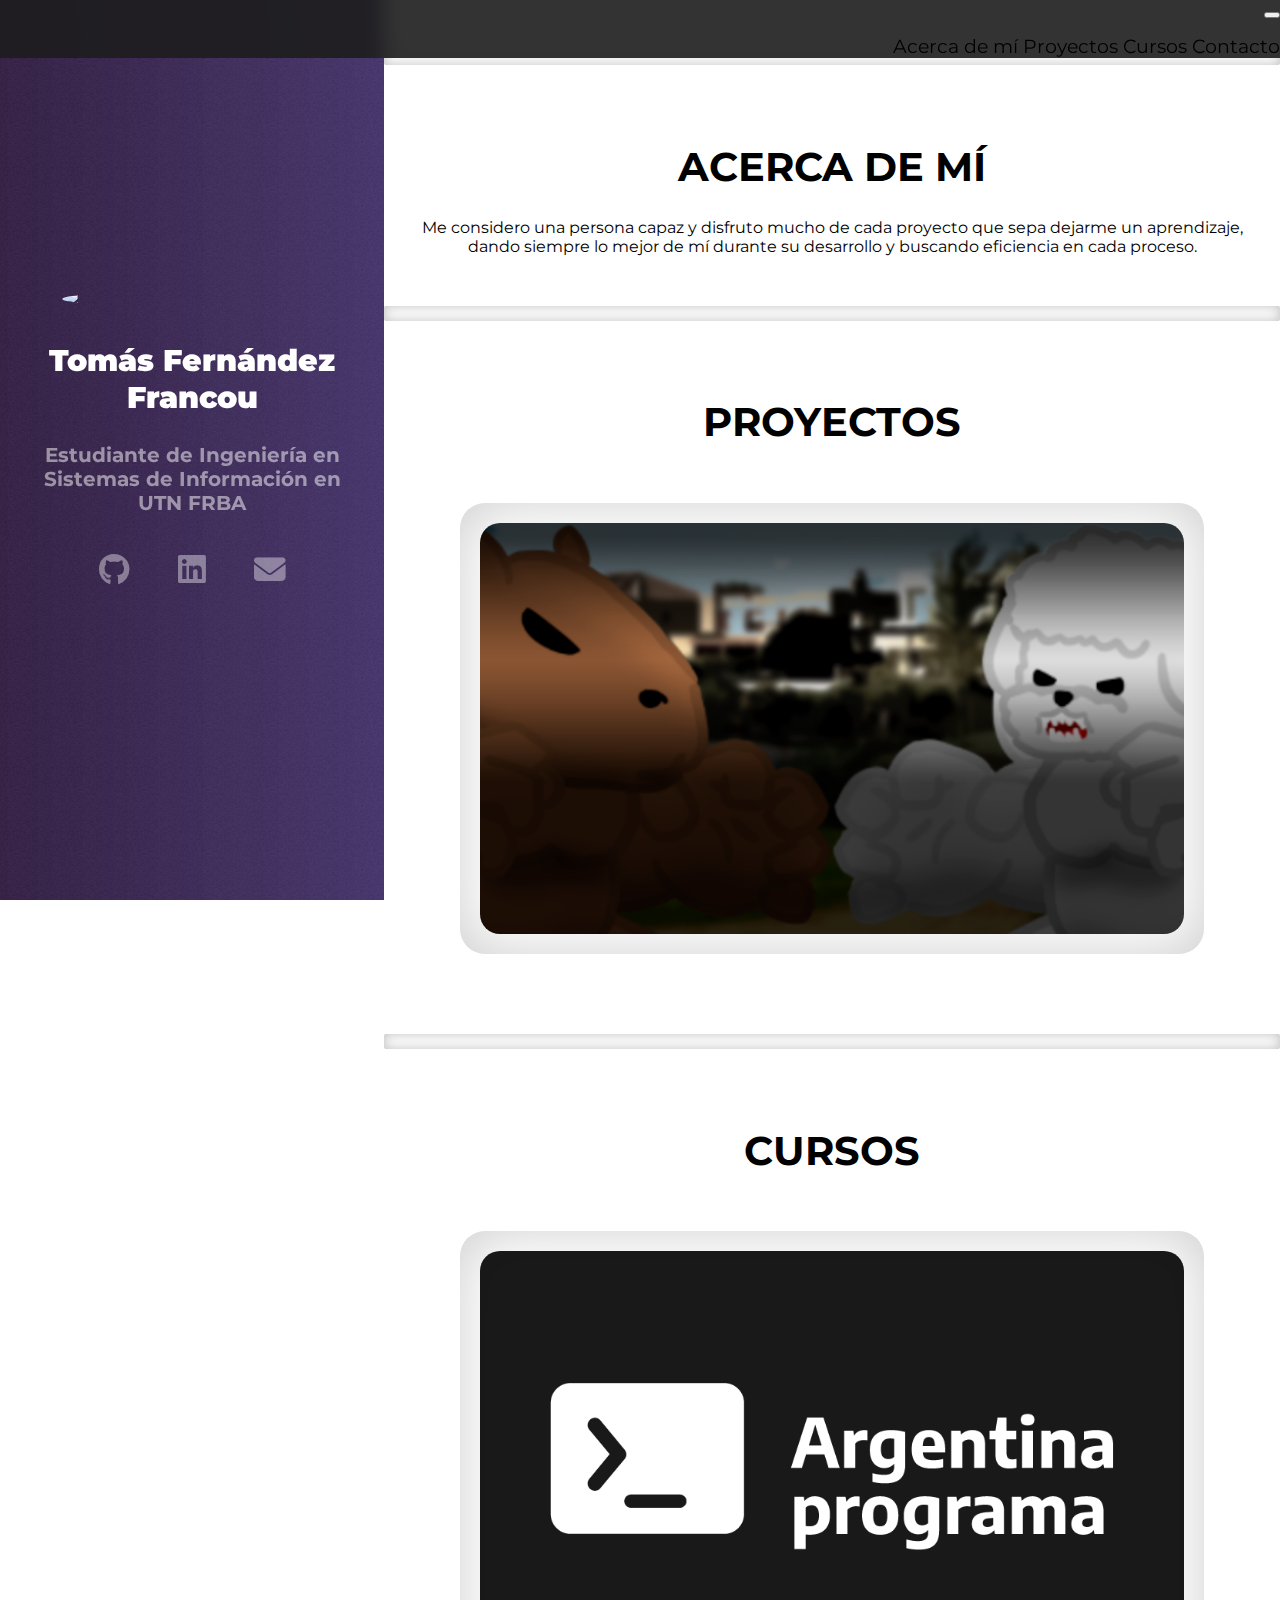
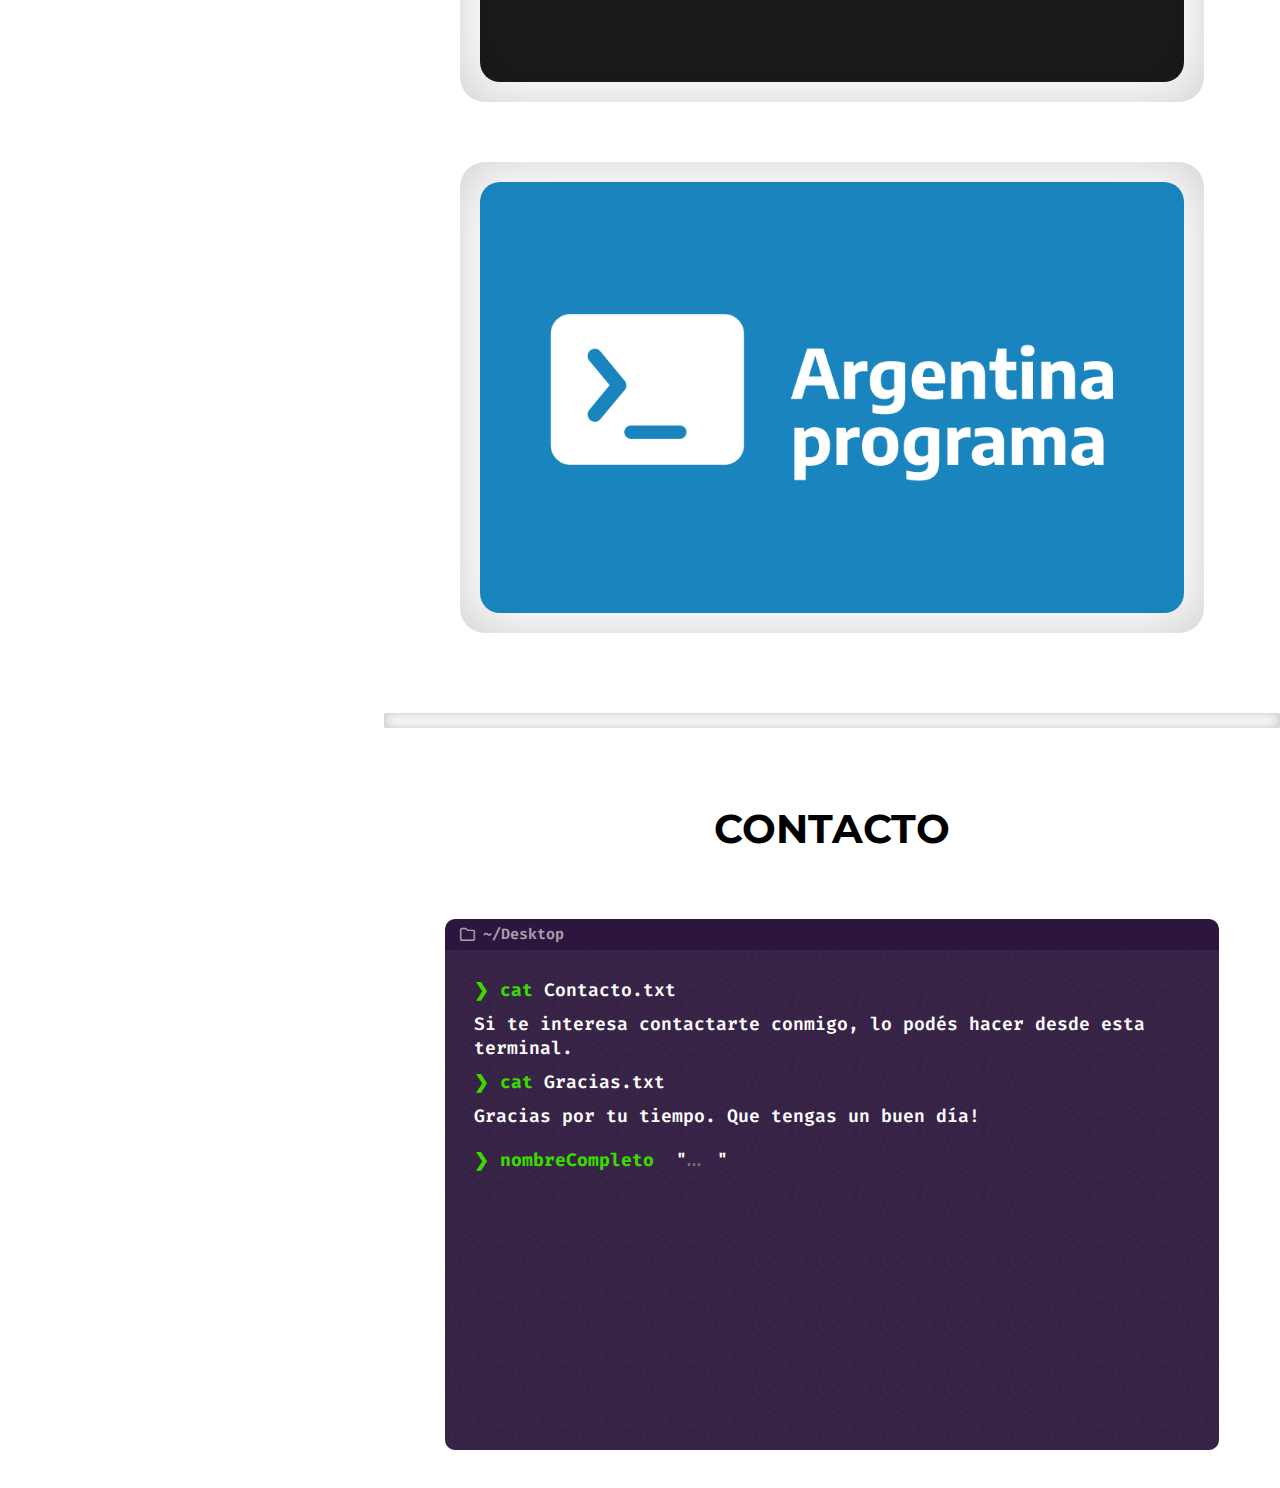
==== index.html @ 9dc9bf64 "Primer commit" ====
<!DOCTYPE html>
<html>
	<head>
		<link rel="preconnect" href="https://fonts.googleapis.com">
		<link rel="preconnect" href="https://fonts.gstatic.com" crossorigin>
		<link href="https://fonts.googleapis.com/css2?family=Fira+Code:wght@400;700&display=swap" rel="stylesheet">
		<link href="https://fonts.googleapis.com/css2?family=Montserrat:wght@600&display=swap" rel="stylesheet">
		<link href="https://fonts.googleapis.com/css2?family=Montserrat:wght@800&display=swap" rel="stylesheet">
		<link href="https://cdn.jsdelivr.net/npm/bootstrap@5.2.3/dist/css/bootstrap.min.css" rel="stylesheet" integrity="sha384-rbsA2VBKQhggwzxH7pPCaAqO46MgnOM80zW1RWuH61DGLwZJEdK2Kadq2F9CUG65" crossorigin="anonymous">
		<link rel="stylesheet" href="https://cdn.jsdelivr.net/npm/bootstrap-icons@1.10.2/font/bootstrap-icons.css">
		<link rel="stylesheet" href="assets/css/all.min.css">
		<link rel="stylesheet" href="assets/css/desktop.css" />
		<title>My Web Portfolio</title>
		<meta charset="UTF-8" />
		<meta name="viewport" content="width=device-width, initial-scale=1"/>
	</head>
	<nav id="navbar" class="navbar navbar-dark" style="background-color: rgba(29, 29, 29, 0.9);backdrop-filter: blur(10px);z-index: 10;">
		<div class="container-fluid text-white">
			<span></span>
			<button class="navbar-toggler" type="button" data-bs-toggle="collapse" data-bs-target="#navbarNavAltMarkup" aria-controls="navbarNavAltMarkup" aria-expanded="false" aria-label="Toggle navigation">
				<span class="navbar-toggler-icon "></span>
			</button>
		  <div class="collapse navbar-collapse" id="navbarNavAltMarkup" style="font-size: larger;">
			<div class="navbar-nav" style="padding-top: 15px;">
				<a class="nav-link" id="infoIndex">Acerca de mí</a>
			  <a class="nav-link" id="projIndex">Proyectos</a>
			  <a class="nav-link" id="coursesIndex">Cursos</a>
			  <a class="nav-link" id="contactIndex">Contacto</a>
			</div>
		  </div>
		</div>
	  </nav>
	<body>
		<div id="popup">
			<div id="fullsize__avatar">
				<button class="fa-sharp fa-solid fa-xmark" id="closeX"></button>
				<img class="image__img" id="fsize__AvatarImg" src="images/avatarImage.png">
			</div>
		</div>
		<div class="profile">
			<div id="avatar">
				<img class="image__img" id="thumb__AvatarImg" src="images/avatarImage.png">
				<div class="image__overlay">
					AMPLIAR IMAGEN
				</div>
			</div>
			<h1><strong>Tomás Fernández Francou</strong><br></h1>
			<h2>Estudiante de Ingeniería en Sistemas de Información en UTN FRBA</h2>
			<div class="icons">
				<i><a target=”_blank” href="https://www.github.com/TfernandezFrancou" class="icon fa-brands fa-github"></a></i>
				<i><a target=”_blank” href="https://www.linkedin.com/in/TfernandezFrancou" class="icon fa-brands fa-linkedin"></a></i>
				<i><a target=”_blank” href="mailto:fernandezftomas@gmail.com" class="icon fa-solid fa-envelope"></a></i>
			</div>
		</div>
		<div id="rightContainer">
			<hr class="divider" id="infoDiv">
			<div id="info">
				<h1>ACERCA DE MÍ</h1>
				Me considero una persona capaz y disfruto mucho de cada proyecto que sepa dejarme un aprendizaje, dando siempre lo mejor de mí durante su desarrollo y buscando eficiencia en cada proceso.
			</div>
			<hr class="divider" id="projectsDiv">
			<div id="projects">
				<h1>PROYECTOS</h1>
				<div class="project">
					<div class="canvas">
						<img class="image__img" src="images/NightmareInNordelta.png">
						<div class="image__overlay">
							<h1>NIGHTMARE IN NORDELTA</h1>
							<div class="description">
								Juego desarrollado en Wollok, lenguaje puramente orientado a objetos.
							</div>
							<button class="viewMore" id="NID__btn">VER MÁS</button>
						</div>
					</div>
				</div>
			</div>
			<hr class="divider" id="coursesDiv">
			<div id="courses">
				<h1>CURSOS</h1>
				<div class="curso">
					<div class="canvas">
						<img class="image__img" src="images/ArgentinaPrograma.png">
						<div class="image__overlay">
							<h1>#SeProgramar</h1>
							<div class="description">
								Primera etapa del programa de capacitación Argentina Programa
							</div>
							<button class="viewMore" id="seProgramar__btn">VER MÁS</button>
						</div>
					</div>
				</div>
				<div class="curso">
					<div class="canvas">
						<img class="image__img" id="yoProgramo" src="images/ArgentinaPrograma.png">
						<div class="image__overlay">
							<h1>#YoProgramo</h1>
							<div class="description">
								Segunda etapa del programa de capacitación Argentina Programa
							</div>
							<button class="viewMore" id="yoProgramo__Btn">EN CURSO</button>
						</div>
					</div>
				</div>
			</div>
			<hr class="divider" id="contactDiv">
			<div id="contact">
				<h1>CONTACTO</h1>
				<div id="termWrapper">
					<div id="status__bar">
						<a class="fa-regular fa-folder"></a> ~/Desktop
					</div>
					<div id="term">
						<div class="command">
							<strong>❯  cat</strong>Contacto.txt
							<div class="output">
								Si te interesa contactarte conmigo, lo podés hacer desde esta terminal.
							</div>
						</div>
						<div class="command">
							<strong>❯  cat</strong>Gracias.txt
							<div class="output">
								Gracias por tu tiempo. Que tengas un buen día!
							</div>
						</div>
						<div class="command">
							<form action="https://formsubmit.co/73a8b0ef39a7cae4527953863e708e17" method="POST" autocomplete="off">
								<div class="output" id="name">
									<strong>❯  nombreCompleto</strong> "<input id="nameInput" name="name" type="text" placeholder="..." maxlength="50" required>"
								</div>
								<div class="output" id="email">
									<strong>❯  email</strong> "<input id="emailInput" name="email" type="email" placeholder="..." maxlength="50" required>"
								</div>
								<div class="output" id="message">
									<strong>❯  mensaje</strong><textarea id="msgInput" name="message" type="text">"..."</textarea>
								</div>
								<button type="submit" id="send"></button><br>
							</form>
						</div>
					</div>
				</div>
			</div>
		</div>
		<script src="https://cdn.jsdelivr.net/npm/bootstrap@5.2.3/dist/js/bootstrap.bundle.min.js" integrity="sha384-kenU1KFdBIe4zVF0s0G1M5b4hcpxyD9F7jL+jjXkk+Q2h455rYXK/7HAuoJl+0I4" crossorigin="anonymous"></script>
		<script src="https://ajax.googleapis.com/ajax/libs/jquery/3.6.1/jquery.min.js"></script>
		<script src="assets/js/app.js"></script>
	</body>
</html>
---- assets/css/desktop.css ----
@import url("https://fonts.googleapis.com/css?family=Source+Sans+Pro:400,400italic");

html {
    overflow-x: hidden;
	box-sizing: border-box;
}

html, .profile {
	font-family: 'Montserrat', sans-serif;
}

.profile {
	position: fixed;
	left: 0;
	top: 0;
	height: 100vh;
	width: 30vw;
	padding: 30px;
	background-image: url("images/overlay.png"), linear-gradient(90deg, rgb(68, 35, 94), rgba(93, 66, 211, 0.8));
	background-size: auto, 200%;
}

body {
	overflow-x: hidden;
	position: relative;
	margin: 0;
	padding: 0;
}

.profile strong {
	color: #ffffff;
}

.profile h1 {
	padding-top: 25px;
}

.profile h1, .profile h2 {
	color: rgba(255, 255, 255, 0.5);
}

.profile h1 {
	font-size: 30px;
	margin: 10px;
}

.profile h2 {
	font-size: 20px;
}

.project, .curso {
	text-align: center;
	box-sizing: content-box;
	padding: 20px;
	width: 80vw;
	margin-top: 30px;
	margin-bottom: 30px;
	box-shadow: inset 0 0 60px rgba(0, 0, 0, 0.2);
	border-radius: 25px;
}

.image__overlay, .description, .project, .canvas, .profile, #projects, #courses, #rightContainer, #info, #popup, #bmItems, #contact, #termWrapper, body {
	display: flex;
	flex-direction: column;
	text-align: center;
	align-items: center;
	justify-content: center;
}

#rightContainer img,
#rightContainer .image__overlay,
.project, .curso {
	width: 55vw;
}

#rightContainer {
	margin: 0;
	margin-left: auto;
	width: 70vw;
	background-color: white;
}

.navbar-header {
	position: absolute;
	margin-top: 0;
	margin-right: 0;
	margin-left: auto;
	align-items: flex-end;
	background: rgba(0, 0, 0, 0.9);
	backdrop-filter: blur(5px);
	top: 0;
	right: 0;
	z-index: 1;
	width: 70vw;
	height: 7vh;
	color: white;
	font-size: 3.5vh;
}

#popup {
	position: fixed;
	z-index: 2;
	top: 0;
	left: 0;
	width: 100vw;
	height: 100vh;
	background: rgba(0, 0, 0, 0.5);
	backdrop-filter: blur(5px);
	visibility: hidden;
}

.icon {
	color: rgba(255, 255, 255, 0.4);
	text-decoration: none;
	border-bottom: none;
	position: relative;
	padding: 0 20px 0;
}

.icon:hover {
	color: white;
}

.icon:before {
	display: inline-block;
	font-style: normal;
	font-variant: normal;
	text-rendering: auto;
	line-height: 1;
	text-transform: none !important;
	font-family: 'Font Awesome 5 Free';
	font-weight: 400;
}

.icon.fa-solid:before {
	font-weight: 900;
}

.icon.fa-brands:before {
	font-family: 'Font Awesome 5 Brands';
}

.icons {
	padding: 20px;
	font-size: 3.5vh;
}

.icons:active {
	color: none;
}

::-webkit-scrollbar {
    display: none;
}

*, *:before, *:after {
	box-sizing: inherit;
}

.project img, .curso img {
	background: rgba(0, 0, 0, 0.9);
	width: 80vw;
	height: 74%;
	border-radius: 20px;
}

.canvas{
	position: relative;
}

#avatar img {
	border-radius: 100%;
}

#avatar {
	cursor: pointer;
	position: relative;
	width: 80%;
	max-width: 400px;
}

.image__img {
	display: block;
	width: 100%;
}

.image__overlay {
	position: absolute;
	background-image: url("images/overlay.png");
	background: rgba(0, 0, 0, 0.5);
	backdrop-filter: blur(8px);
	color: rgba(255, 255, 255, 1);
	font-size: auto;
	font-weight: bolder;
	opacity: 0;
	transition: opacity 0.25s;
}

.image__overlay:hover {
	opacity: 1;
}

#avatar .image__overlay {
	font-size: 125%;
	top: 0;
	left: 0;
	width: 100%;
	height: 100%;
	backdrop-filter: blur(6px);
	border-radius: 100%;
}

.project .image__overlay, .curso .image__overlay{
	bottom: 0;
	left: 0;
	width: 80vw;
	height: 100%;
	border-radius: 20px;
	font-size: 150%;
}

input, #msgInput {
	font-weight: 600;
	font-size: 18px;
	color: white;
	text-align: left;
	background-color: rgba(255, 255, 255, 0);
	caret-color: rgb(250, 208, 0);
	padding: 0;
	border: none;
    outline: none;
    -webkit-box-shadow: none;
    -moz-box-shadow: none;
    box-shadow: none;

    resize: none;
}

input {
	width: 3ch;
}

#termWrapper {
	font-family: 'Fira Code', monospace;
	font-weight: 600;
	width: 100%;
	min-width: 50%;
	overflow: hidden;
	position: relative;
	padding: 3vw;
}

#term {
	position: relative;
	width: 100%;
	max-width: 100%;
	display: flex;
	flex-direction: column;
	text-align: left;
	padding: 0.3in;
	padding-bottom: 0;
	height: 500px;
	border-radius: 0 0 10px 10px;
	font-size: 18px;
	color: white;
	background-image: url("images/overlay.png");
	background-color: rgb(68, 35, 94);
	overflow-y: scroll;
}

#term strong {
	color: rgb(58, 217, 0);
	margin-right: 1ch;
}

#status__bar {
	position: relative;
	text-align: left;
	display: flex;
	flex-direction: row;
	align-items: center;
	width: 100%;
	max-width: 100%;
	height: 6%;
	background-color: rgb(44, 22, 61);
	font-size: 15px;
	border-radius: 10px 10px 0 0;
	color: rgba(255, 255, 255, 0.6);
}

.fa-folder {
	color: rgba(255, 255, 255, 0.6);
	padding: 8px;
	padding-left: 15px;
}

.output {
	text-align: left;
	padding-top: 10px;
	padding-bottom: 10px;
}

.divider {
	margin: 50px;
	width: 100%;
	height: 15px;
	border-radius: 2px;
	box-shadow: inset 0 0 12px rgba(0, 0, 0, 0.5);
	opacity: 0.5;
	border: none;
}

#projects, #courses, #info, #contact {
	font-family: 'Montserrat', sans-serif;
	z-index: 0;
	width: 95%;
	border-radius: 20px;
}

#projects h1, #courses h1, #info h1, #contact h1 {
	font-weight: bold;
	font-size: 40px;
}

#yoProgramo {
	background-color: rgba(0, 119, 182, 0.9);
}


#fullsize__avatar {
	position: relative;
	width: 700px;
	height: 700px;
}

#fullsize__avatar img {
	width: 700px;
	border-radius: 10px;
}

#closeX {
	position: absolute;
	width: auto;
	height: auto;
	top: 0;
	right: 0;
	margin: 15px;
	justify-content: end;
	font-size: 40px;
	background: none;
	border: none;
	cursor: pointer;
	color: rgba(255, 255, 255, 0.4);
}

#closeX:hover {
	color: white;
}

.command{
	display: inline;
	align-items: center;
}

#email, #message , #send{
	display: none;
}

#msgInput {
	width: 55vw;
	overflow-y: hidden;
	position: absolute;
	left: 50px;
	text-indent: 90px;
	padding-bottom: 0;
}

#burgerMenu {
	position: absolute;
	display: flex;
	flex-direction: column;
	text-align: center;
	top: 0;
	right: 0;
	width: 250px;
	height: auto;
	background: rgba(0, 0, 0, 0.9);
	border-radius: 0 0 10px 10px;
	visibility: hidden;
}

.bmIcon {
	padding: 0.1in;
	margin: 0;
	cursor: pointer;
	text-align: right;
}

ul {
	padding: 20px;
	list-style-type: none;
}

.bmItem {
	padding: 5px;
	color: rgba(255, 255, 255, 0.4);
	cursor: pointer;
}

.bmItem:hover {
	color: white;
}

#bmItems {
	font-size: 30px;
	margin: 0;
}

.viewMore {
	font-weight: 900;
	border: none;
	background: rgba(255, 255, 255, 0.15);
	border-radius: 10px;
	color: rgba(255, 255, 255, 0.8);
	padding: 10px;
	margin: 30px;
}

#yoProgramo__Btn:hover {
	cursor: default;
}

.description {
	font-weight: 600;
	width: 60%;
	color: rgba(255, 255, 255, 0.6);
	font-size: 20px;
}

#message {
	padding-right: 0;
}

.nav-link {
    cursor: pointer;
}

.navbar {
	position: fixed;
	text-align: right;
	top: 0;
	left: 0;
	width: 100vw;
}
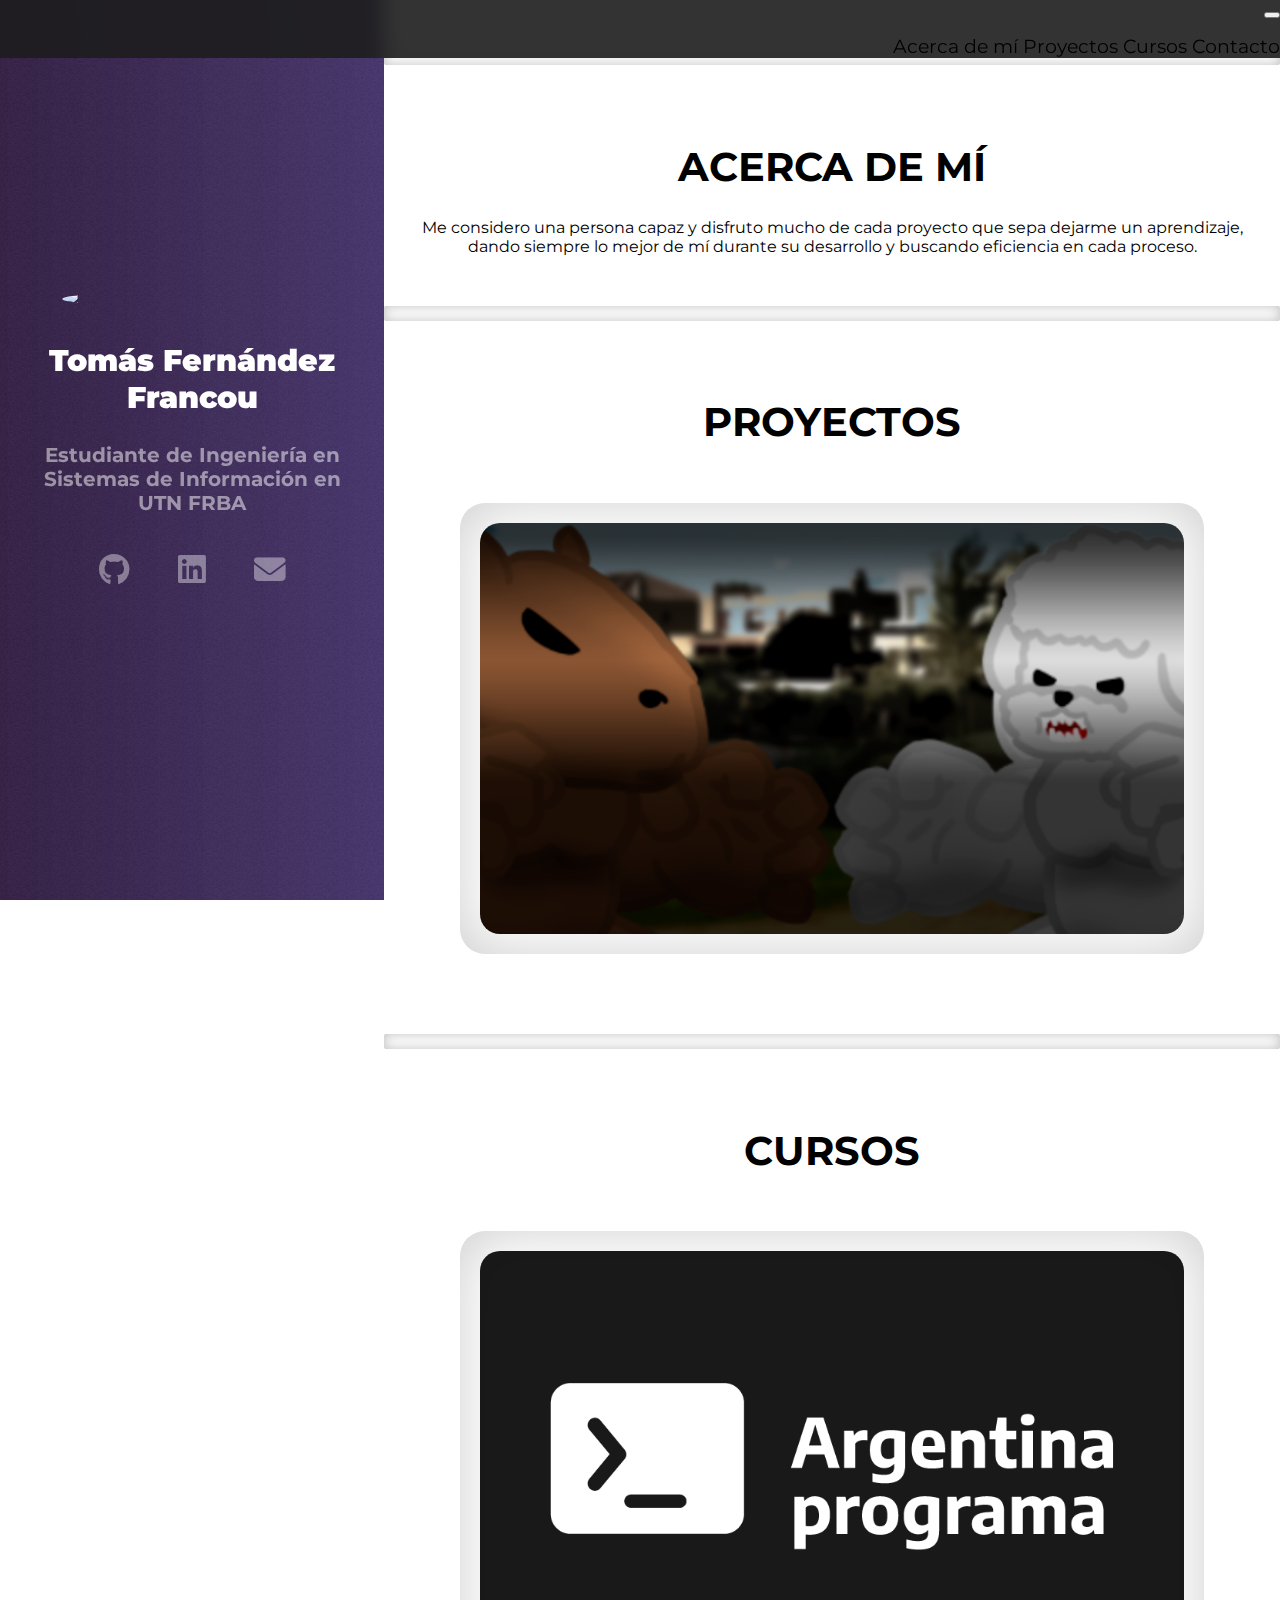
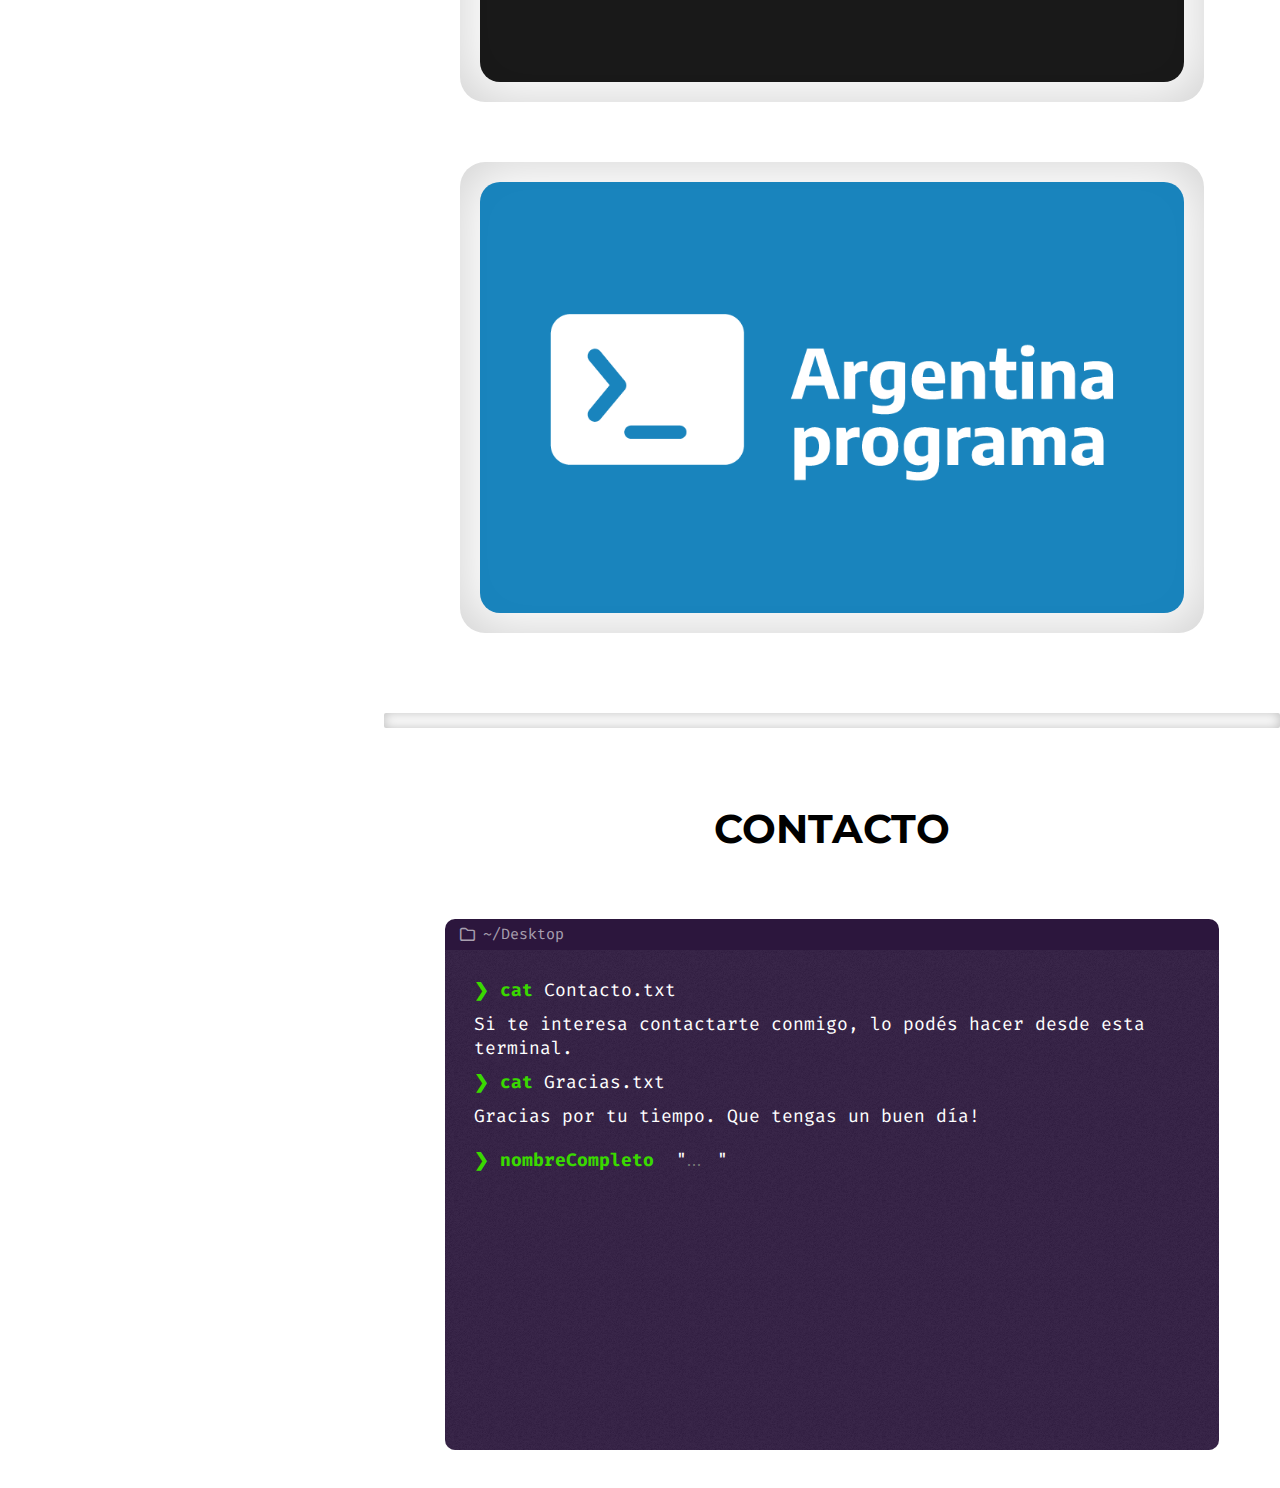
==== commit 4027b69d: "Mobile 0.1" ====
--- a/index.html
+++ b/index.html
@@ -9,7 +9,7 @@
 		<link href="https://cdn.jsdelivr.net/npm/bootstrap@5.2.3/dist/css/bootstrap.min.css" rel="stylesheet" integrity="sha384-rbsA2VBKQhggwzxH7pPCaAqO46MgnOM80zW1RWuH61DGLwZJEdK2Kadq2F9CUG65" crossorigin="anonymous">
 		<link rel="stylesheet" href="https://cdn.jsdelivr.net/npm/bootstrap-icons@1.10.2/font/bootstrap-icons.css">
 		<link rel="stylesheet" href="assets/css/all.min.css">
-		<link rel="stylesheet" href="assets/css/desktop.css" />
+		<link rel="stylesheet" href="assets/css/styles.css" />
 		<title>My Web Portfolio</title>
 		<meta charset="UTF-8" />
 		<meta name="viewport" content="width=device-width, initial-scale=1"/>
@@ -37,7 +37,7 @@
 				<img class="image__img" id="fsize__AvatarImg" src="images/avatarImage.png">
 			</div>
 		</div>
-		<div class="profile">
+		<div id="profile">
 			<div id="avatar">
 				<img class="image__img" id="thumb__AvatarImg" src="images/avatarImage.png">
 				<div class="image__overlay">
@@ -142,6 +142,7 @@
 		</div>
 		<script src="https://cdn.jsdelivr.net/npm/bootstrap@5.2.3/dist/js/bootstrap.bundle.min.js" integrity="sha384-kenU1KFdBIe4zVF0s0G1M5b4hcpxyD9F7jL+jjXkk+Q2h455rYXK/7HAuoJl+0I4" crossorigin="anonymous"></script>
 		<script src="https://ajax.googleapis.com/ajax/libs/jquery/3.6.1/jquery.min.js"></script>
+		<script src="assets/js/fitty.min.js"></script>
 		<script src="assets/js/app.js"></script>
 	</body>
 </html>--- a/assets/css/styles.css
+++ b/assets/css/styles.css
@@ -0,0 +1,540 @@
+@import url("https://fonts.googleapis.com/css?family=Source+Sans+Pro:400,400italic");
+
+* {
+	user-select: none;
+}
+
+html {
+    overflow-x: hidden;
+	box-sizing: border-box;
+}
+
+html, #profile {
+	font-family: 'Montserrat', sans-serif;
+}
+
+#profile {
+	position: fixed;
+	left: 0;
+	top: 0;
+	height: 100vh;
+	width: 30vw;
+	padding: 30px;
+	background-image: url("images/overlay.png"), linear-gradient(90deg, rgb(68, 35, 94), rgba(93, 66, 211, 0.8));
+	background-size: auto, 200%;
+}
+
+body {
+	overflow-x: hidden;
+	position: relative;
+	margin: 0;
+	padding: 0;
+}
+
+#profile strong {
+	color: #ffffff;
+}
+
+#profile h1 {
+	padding-top: 25px;
+}
+
+#profile h1, #profile h2 {
+	color: rgba(255, 255, 255, 0.5);
+}
+
+#profile h1 {
+	font-size: 30px;
+	margin: 10px;
+}
+
+#profile h2 {
+	font-size: 20px;
+}
+
+.project, .curso {
+	text-align: center;
+	box-sizing: content-box;
+	padding: 20px;
+	width: 80vw;
+	margin-top: 30px;
+	margin-bottom: 30px;
+	box-shadow: inset 0 0 60px rgba(0, 0, 0, 0.2);
+	border-radius: 25px;
+}
+
+.image__overlay, .description, .project, .canvas, #profile, #projects, #courses, #rightContainer, #info, #popup, #bmItems, #contact, #termWrapper, body {
+	display: flex;
+	flex-direction: column;
+	text-align: center;
+	align-items: center;
+	justify-content: center;
+}
+
+#rightContainer img,
+#rightContainer .image__overlay,
+.project, .curso {
+	width: 55vw;
+}
+
+#rightContainer {
+	margin: 0;
+	margin-left: auto;
+	width: 70vw;
+	background-color: white;
+}
+
+.navbar-header {
+	position: absolute;
+	margin-top: 0;
+	margin-right: 0;
+	margin-left: auto;
+	align-items: flex-end;
+	background: rgba(0, 0, 0, 0.9);
+	backdrop-filter: blur(5px);
+	top: 0;
+	right: 0;
+	z-index: 1;
+	width: 70vw;
+	height: 7vh;
+	color: white;
+	font-size: 3.5vh;
+}
+
+#popup {
+	position: fixed;
+	z-index: 2;
+	top: 0;
+	left: 0;
+	width: 100vw;
+	height: 100vh;
+	background: rgba(0, 0, 0, 0.5);
+	backdrop-filter: blur(5px);
+	visibility: hidden;
+}
+
+.icon {
+	color: rgba(255, 255, 255, 0.4);
+	border-bottom: none;
+	position: relative;
+	padding: 0 20px 0;
+}
+
+.fa-regular, .icon {
+	text-decoration: none;
+}
+
+.fa-regular:hover {
+	color: inherit;
+}
+
+.icon:hover {
+	color: white;
+}
+
+.icon:before {
+	display: inline-block;
+	font-style: normal;
+	font-variant: normal;
+	text-rendering: auto;
+	line-height: 1;
+	text-transform: none !important;
+	font-family: 'Font Awesome 5 Free';
+	font-weight: 400;
+}
+
+.icon.fa-solid:before {
+	font-weight: 900;
+}
+
+.icon.fa-brands:before {
+	font-family: 'Font Awesome 5 Brands';
+}
+
+.icons {
+	padding: 20px;
+	font-size: 3.5vh;
+}
+
+.icons:active {
+	color: none;
+}
+
+::-webkit-scrollbar {
+    display: none;
+}
+
+*, *:before, *:after {
+	box-sizing: inherit;
+}
+
+.project img, .curso img {
+	background: rgba(0, 0, 0, 0.9);
+	width: 80vw;
+	height: 74%;
+	border-radius: 20px;
+}
+
+.canvas{
+	position: relative;
+}
+
+#avatar img {
+	border-radius: 100%;
+}
+
+#avatar {
+	cursor: pointer;
+	position: relative;
+	width: 80%;
+	max-width: 400px;
+}
+
+.image__img {
+	display: block;
+	width: 100%;
+}
+
+.image__overlay {
+	position: absolute;
+	background-image: url("images/overlay.png");
+	background: rgba(0, 0, 0, 0.5);
+	backdrop-filter: blur(8px);
+	color: rgba(255, 255, 255, 1);
+	font-size: auto;
+	font-weight: bolder;
+	opacity: 0;
+	transition: opacity 0.25s;
+}
+
+.image__overlay:hover {
+	opacity: 1;
+}
+
+#avatar .image__overlay {
+	font-size: 125%;
+	top: 0;
+	left: 0;
+	width: 100%;
+	height: 100%;
+	backdrop-filter: blur(6px);
+	border-radius: 100%;
+}
+
+.project .image__overlay, .curso .image__overlay{
+	bottom: 0;
+	left: 0;
+	width: 80vw;
+	height: 100%;
+	border-radius: 20px;
+	font-size: 150%;
+}
+
+input, #msgInput {
+	font-size: 18px;
+	color: white;
+	text-align: left;
+	background-color: rgba(255, 255, 255, 0);
+	caret-color: rgb(250, 208, 0);
+	padding: 0;
+	border: none;
+    outline: none;
+    -webkit-box-shadow: none;
+    -moz-box-shadow: none;
+    box-shadow: none;
+
+    resize: none;
+}
+
+input {
+	width: 3ch;
+}
+
+#termWrapper {
+	font-family: 'Fira Code', monospace;
+	width: 100%;
+	min-width: 50%;
+	overflow: hidden;
+	position: relative;
+	padding: 3vw;
+}
+
+#term {
+	position: relative;
+	width: 100%;
+	max-width: 100%;
+	display: flex;
+	flex-direction: column;
+	text-align: left;
+	padding: 0.3in;
+	padding-bottom: 0;
+	height: 500px;
+	border-radius: 0 0 10px 10px;
+	font-size: 18px;
+	color: white;
+	background-image: url("images/overlay.png");
+	background-color: rgb(68, 35, 94);
+	overflow-y: scroll;
+}
+
+#term strong {
+	color: rgb(58, 217, 0);
+	margin-right: 1ch;
+}
+
+#status__bar {
+	position: relative;
+	text-align: left;
+	display: flex;
+	flex-direction: row;
+	align-items: center;
+	width: 100%;
+	max-width: 100%;
+	height: 6%;
+	background-color: rgb(44, 22, 61);
+	font-size: 15px;
+	border-radius: 10px 10px 0 0;
+	color: rgba(255, 255, 255, 0.6);
+}
+
+.fa-folder {
+	color: rgba(255, 255, 255, 0.6);
+	padding: 8px;
+	padding-left: 15px;
+}
+
+.output {
+	text-align: left;
+	padding-top: 10px;
+	padding-bottom: 10px;
+}
+
+.divider {
+	margin: 50px;
+	width: 100%;
+	height: 15px;
+	border-radius: 2px;
+	box-shadow: inset 0 0 12px rgba(0, 0, 0, 0.5);
+	opacity: 0.5;
+	border: none;
+}
+
+#projects, #courses, #info, #contact {
+	font-family: 'Montserrat', sans-serif;
+	z-index: 0;
+	width: 95%;
+	border-radius: 20px;
+}
+
+#projects h1, #courses h1, #info h1, #contact h1 {
+	font-weight: bold;
+	font-size: 40px;
+}
+
+#yoProgramo {
+	background-color: rgba(0, 119, 182, 0.9);
+}
+
+
+#fullsize__avatar {
+	position: relative;
+	width: 700px;
+	height: 700px;
+}
+
+#fullsize__avatar img {
+	width: 700px;
+	border-radius: 10px;
+}
+
+#closeX {
+	position: absolute;
+	width: auto;
+	height: auto;
+	top: 0;
+	right: 0;
+	margin: 15px;
+	justify-content: end;
+	font-size: 40px;
+	background: none;
+	border: none;
+	cursor: pointer;
+	color: rgba(255, 255, 255, 0.4);
+}
+
+#closeX:hover {
+	color: white;
+}
+
+.command{
+	display: inline;
+	align-items: center;
+}
+
+#email, #message , #send{
+	display: none;
+}
+
+#msgInput {
+	width: 55vw;
+	overflow-y: hidden;
+	position: absolute;
+	left: 50px;
+	text-indent: 90px;
+	padding-bottom: 0;
+}
+
+#burgerMenu {
+	position: absolute;
+	display: flex;
+	flex-direction: column;
+	text-align: center;
+	top: 0;
+	right: 0;
+	width: 250px;
+	height: auto;
+	background: rgba(0, 0, 0, 0.9);
+	border-radius: 0 0 10px 10px;
+	visibility: hidden;
+}
+
+.bmIcon {
+	padding: 0.1in;
+	margin: 0;
+	cursor: pointer;
+	text-align: right;
+}
+
+ul {
+	padding: 20px;
+	list-style-type: none;
+}
+
+.bmItem {
+	padding: 5px;
+	color: rgba(255, 255, 255, 0.4);
+	cursor: pointer;
+}
+
+.bmItem:hover {
+	color: white;
+}
+
+#bmItems {
+	font-size: 30px;
+	margin: 0;
+}
+
+.viewMore {
+	font-weight: 900;
+	border: none;
+	background: rgba(255, 255, 255, 0.15);
+	border-radius: 10px;
+	color: rgba(255, 255, 255, 0.8);
+	padding: 10px;
+	margin: 30px;
+}
+
+#yoProgramo__Btn:hover {
+	cursor: default;
+}
+
+.description {
+	font-weight: 600;
+	width: 60%;
+	color: rgba(255, 255, 255, 0.6);
+	font-size: 20px;
+}
+
+#message {
+	padding-right: 0;
+}
+
+.nav-link {
+    cursor: pointer;
+}
+
+.navbar {
+	position: fixed;
+	text-align: right;
+	top: 0;
+	left: 0;
+	width: 100vw;
+}
+
+@media (max-width:800px) {
+	
+	#projects h1, #courses h1, #info h1, #contact h1 {
+		font-weight: bold;
+		font-size: 25px;
+	}
+	
+	.canvas {
+		padding: 0;
+	}
+
+	.canvas .image__overlay >* {
+		margin: 5px;
+		font-size: 70%;
+		max-height: 50%;
+	}
+
+	.canvas .image__overlay .img__title {
+		line-height: 35px;
+	}
+
+	.canvas .image__overlay .viewMore {
+		padding: 5px;
+	}
+	
+	.description {
+		width: 80%;
+	}
+	
+	@media (orientation:portrait) {
+
+	
+		#profile {
+			position: relative;
+			height: 100vh;
+		}
+	
+		#profile, #rightContainer {
+			width: 100vw;
+		}
+	
+		#infoDiv {
+			margin-top: 0;
+		}
+	
+		#rightContainer img,
+		#rightContainer .image__overlay,
+		.project, .curso {
+			width: 80vw;
+		}
+	
+	
+		#fullsize__avatar {
+			width: 90vw;
+			height: auto
+		}
+	
+		#fullsize__avatar img {
+			width: 100%;
+		}
+		
+	}
+
+	@media (orientation:landscape) {
+
+		#profile {
+			overflow: hidden;
+		}
+
+		.icons, #avatar {
+			display: none;
+		}
+
+	}
+
+}